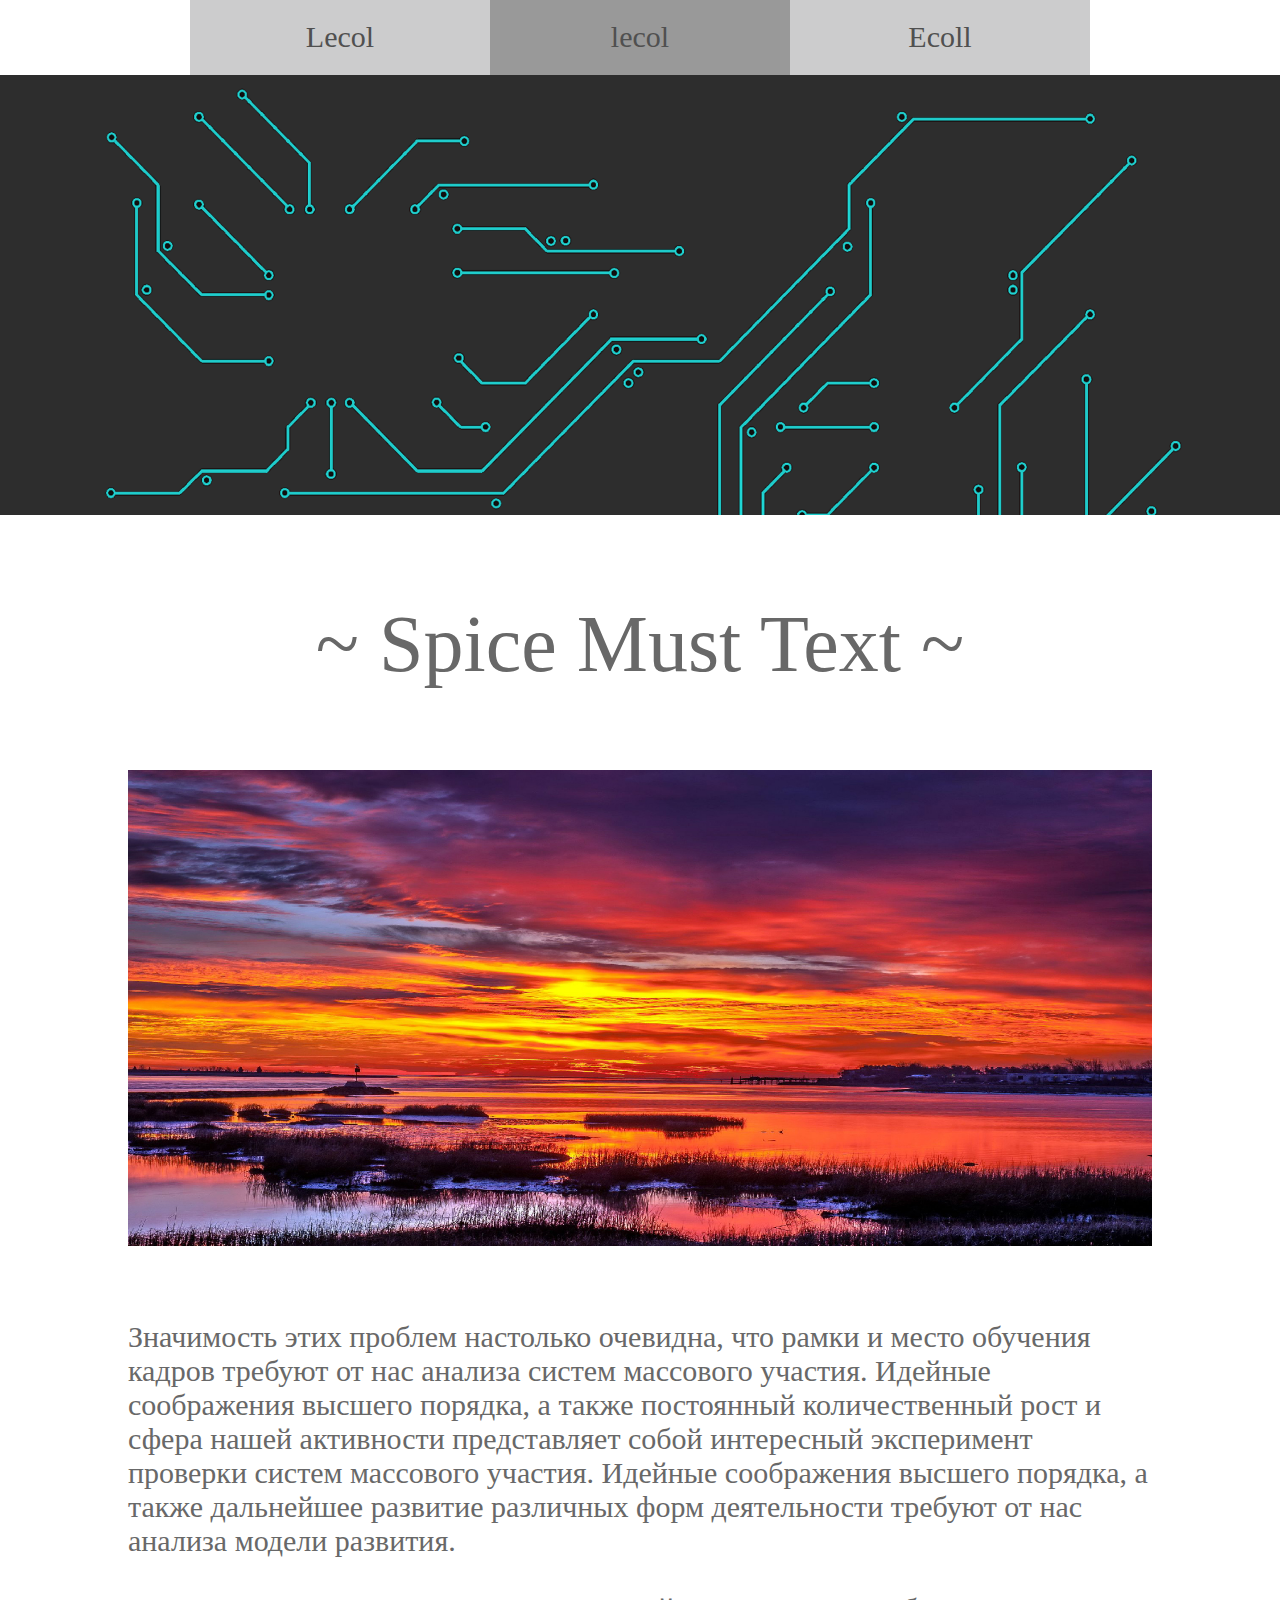
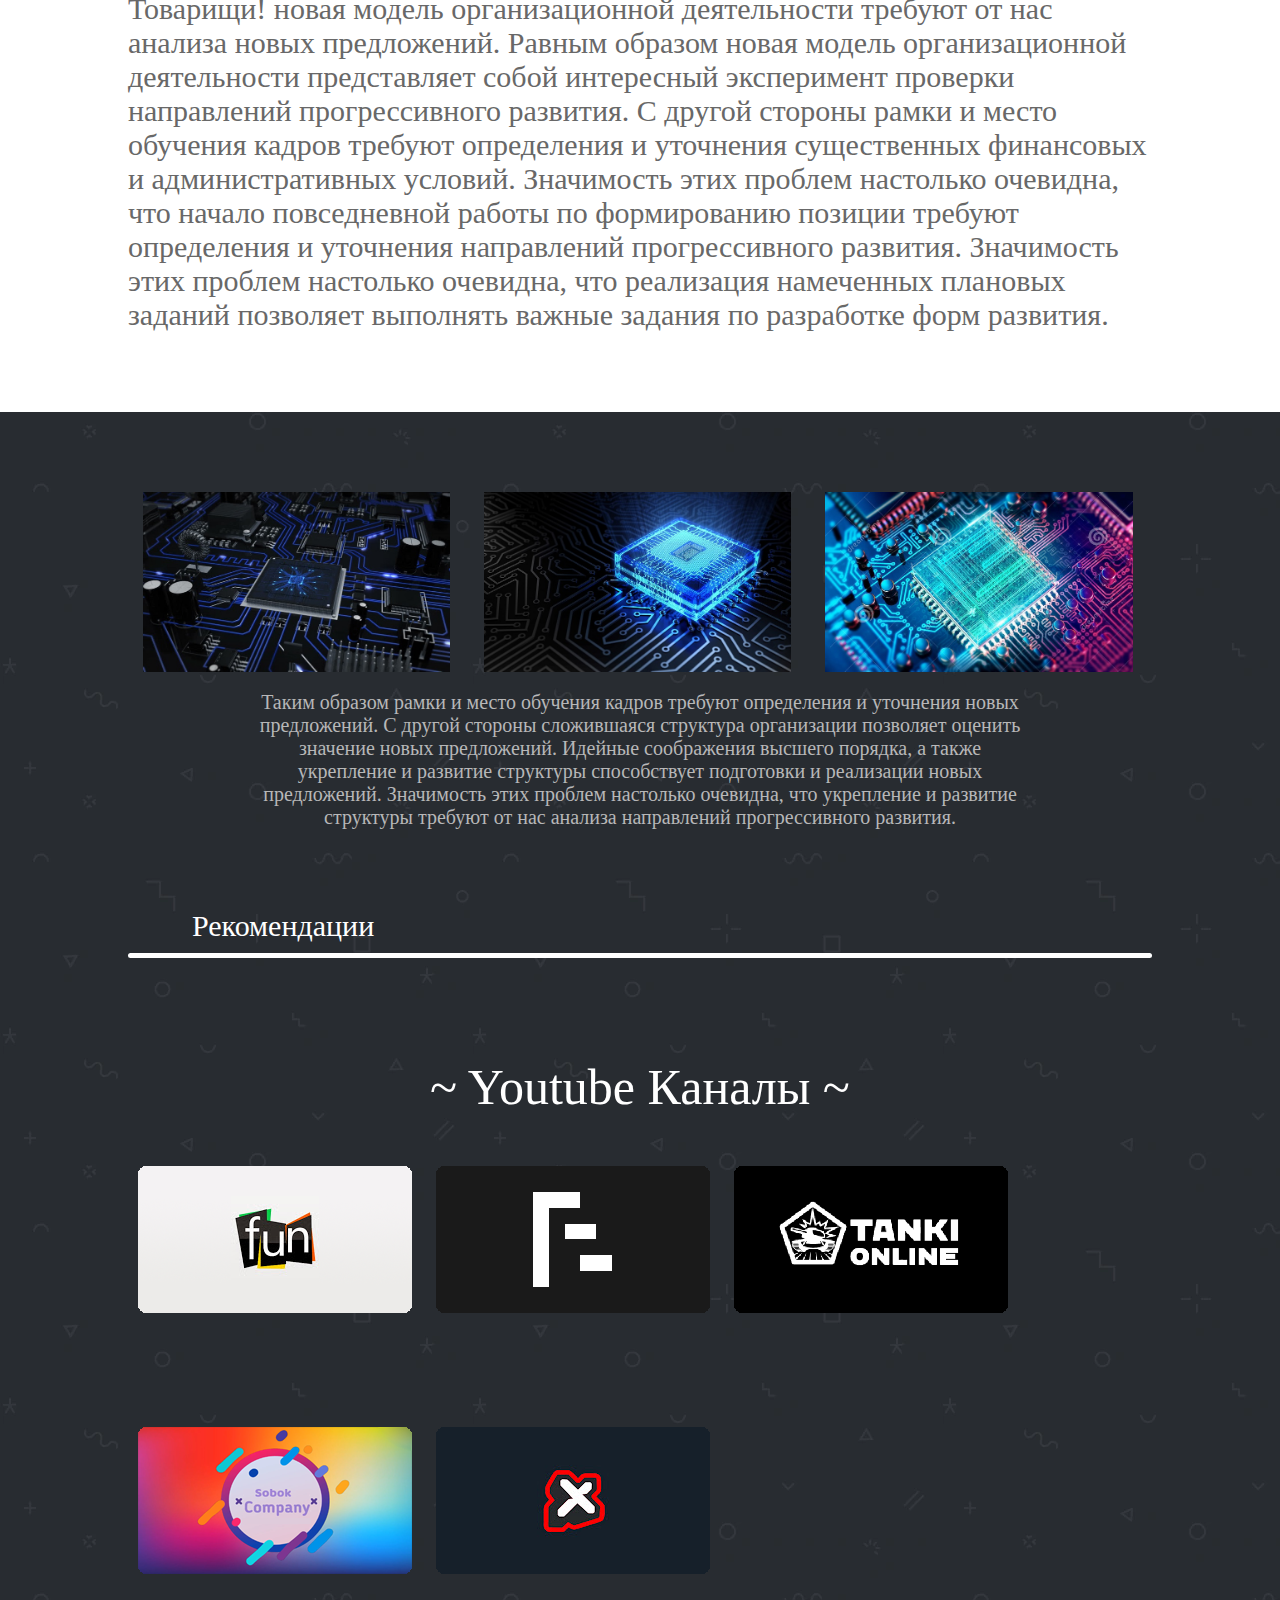
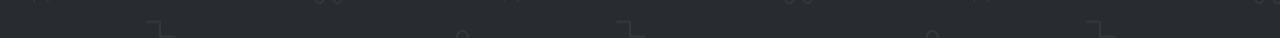
==== index.html @ 60f236f4 "29.11.2020" ====
<!DOCTYPE html>
<html>
<head>
	<meta charset="UTF-8">
	<title>text</title>
	<link rel="stylesheet" type="text/css" href="style.css">
</head>
<body link="#505050" vlink="#505050" alink="#505050">
		<div class="osnova">
			<div class="header">
				<div class="verh">
					<div class="button1"><a href="#"><p>Lecol</a></div>
					<div class="button2"><a href="#"><p>lecol</a></div>
					<div class="button3"><a href="#"><p>Ecoll</a></div>
				</div>
				<div class="im">
					<img src="images/hol.png" class="imm">
				</div>
				
			</div>

			<div class="horm">
				<p class="SpiceX">~ Spice Must Text ~</p>

				<div class="form">
					<img src="images/zak.jpg" class="form1">
				</div>

				<div class="zak_t">
					<p class="za_p">Значимость этих проблем настолько очевидна, что рамки и место обучения кадров требуют от нас анализа систем массового участия. Идейные соображения высшего порядка, а также постоянный количественный рост и сфера нашей активности представляет собой интересный эксперимент проверки систем массового участия. Идейные соображения высшего порядка, а также дальнейшее развитие различных форм деятельности требуют от нас анализа модели развития.</br></br>

					Товарищи! новая модель организационной деятельности требуют от нас анализа новых предложений. Равным образом новая модель организационной деятельности представляет собой интересный эксперимент проверки направлений прогрессивного развития. С другой стороны рамки и место обучения кадров требуют определения и уточнения существенных финансовых и административных условий. Значимость этих проблем настолько очевидна, что начало повседневной работы по формированию позиции требуют определения и уточнения направлений прогрессивного развития. Значимость этих проблем настолько очевидна, что реализация намеченных плановых заданий позволяет выполнять важные задания по разработке форм развития.</p>
				</div>

			</div>

		</div>

		<div class="down">
			<div class="blocky">
				<div class="im_box">
					<img src="images/1.jpg" class="i_1">
					<img src="images/2.jpg" class="i_2">
					<img src="images/3.jpg" class="i_3">
				</div>
				<div class="w_t">
					<p class="i_t">Таким образом рамки и место обучения кадров требуют определения и уточнения новых предложений. С другой стороны сложившаяся структура организации позволяет оценить значение новых предложений. Идейные соображения высшего порядка, а также укрепление и развитие структуры способствует подготовки и реализации новых предложений. Значимость этих проблем настолько очевидна, что укрепление и развитие структуры требуют от нас анализа направлений прогрессивного развития.</p>
				</div>
			</div>


			<div class="youtube">
				<p class="rem">Рекомендации</p>
				<div class="pod">
					
				</div>
				<div class="chanels">
					~ Youtube Каналы ~

				</div>

				<div class="bl">
					<a href="https://www.youtube.com/channel/UCFTq_8SXc-SByisJqDZp9ZQ"><img src="images/33.png" class="you_im"></a>
					<a href="https://www.youtube.com/channel/UCtf-6hBpsOunimG0mSl0gZg"><img src="images/55.png" class="you_im"></a>
					<a href="https://www.youtube.com/channel/UCPF8cFT3sJHYSV189qXeHIg"><img src="images/66.png" class="you_im"></a>
					<a href="https://www.youtube.com/channel/UCi_gslsvhWWXgXCQ3uMHW7Q"><img src="images/22.png" class="you_im"></a>
					<a href="https://www.youtube.com/channel/UC7f5bVxWsm3jlZIPDzOMcAg"><img src="images/44.png" class="you_im"></a>

				</div>


			</div>
			
		</div>
</body>
</html>
---- style.css ----
body {
	margin: 0;
	font-family: hermes;
	color: #686868;
	text-decoration: none;
}

a {
	text-decoration: none;
}

.osnova {
}

.verh {
	height: 75px;
	width: 100%;
	background-color: white;
	padding: 0;
	margin: 0;
	display: flex;
	text-align: center;
}

.button1 {
	height: 100%;
	width: 300px;
	background-color: #CCCCCD;
	margin-left: auto;
	font-size: 30px;
	text-decoration: none;
}

.button2 {
	height: 100%;
	width: 300px;
	background-color: #999999;
	font-size: 30px;
	color: #E4E4E5;
	text-decoration: none;
}

.button3 {
	height: 100%;
	width: 300px;
	background-color: #CCCCCD;
	margin-right: auto;
	font-size: 30px;
	text-decoration: none;
}

.button1 p {
	margin-top: 20px;
	transition: .9s;
	cursor: pointer;
}

.button2 p {
	margin-top: 20px;
	transition: .9s;
	cursor: pointer;
}

.button3 p {
	margin-top: 20px;
	transition: .9s;
	cursor: pointer;
}

.button1:hover p {
	margin-top: 20px;
	transform: scale(1.3);
	transition-property: all;
	transition: .9s;
	cursor: pointer;
}

.button2:hover p {
	margin-top: 20px;
	transform: scale(1.3);
	transition-property: all;
	transition: .9s;
	cursor: pointer;
}

.button3:hover p {
	margin-top: 20px;
	transform: scale(1.3);
	transition-property: all;
	transition: .9s;
	cursor: pointer;
}

.im {
}

.imm {
	width: 100%;
}

.horm {
	width: 100%;
	height: 60%;
	background-color: white;
}

.horm .SpiceX {
	text-align: center;
	font-size: 80px;
	margin: 80px;
}

.form {
	width: 80%;
	margin-left: auto;
	margin-right: auto;
	margin-bottom: 70px;
}

.form1 {
	width: 100%;
}

.zak_t p {
	font-size: 30px;
	margin-left: 10%;
	margin-right: 10%;
	margin-bottom: 50px;
}

.down {
	width: 100%;
	background-image: url(images/b.webp);
}

.i_1 {
	width: 30%;
	margin: 20px;
	margin-top: 80px;
}

.i_2 {
	width: 30%;
	margin: 20px;
	margin-top: 80px;
}

.i_3 {
	width: 30%;
	margin: 20px;
	margin-top: 80px;
}

.im_box {
	width: 80%;
	margin: 0;
	margin-left: auto;
	margin-right: auto;
	margin-top: 40px;
}

@media screen and (max-width: 1670px) {
	.i_1 {
	width: 30%;
	margin: 15px;
	margin-top: 80px;
}

.i_2 {
	width: 30%;
	margin: 15px;
	margin-top: 80px;
}

.i_3 {
	width: 30%;
	margin: 15px;
	margin-top: 80px;
}
}

@media screen and (max-width: 1270px) {
	.i_1 {
	width: 27%;
	margin: 20px;
	margin-top: 80px;
}

.i_2 {
	width: 27%;
	margin: 20px;
	margin-top: 80px;
}

.i_3 {
	width: 27%;
	margin: 20px;
	margin-top: 80px;
}
}

@media screen and (max-width: 870px) {
	.i_1 {
	width: 25%;
	margin: 20px;
	margin-top: 80px;
}

.i_2 {
	width: 25%;
	margin: 20px;
	margin-top: 80px;
}

.i_3 {
	width: 25%;
	margin: 20px;
	margin-top: 80px;
}

.you_im {
	display: inline;
    margin-left: 10px;
    margin-right: 10px;
    margin-bottom: 60px;
    margin-top: 50px;
    width: 230px;
}
}

@media screen and (max-width: 670px) {
	.i_1 {
	width: 25%;
	margin: 15px;
	margin-top: 80px;
}

.i_2 {
	width: 25%;
	margin: 15px;
	margin-top: 80px;
}

.i_3 {
	width: 25%;
	margin: 15px;
	margin-top: 80px;
}

.you_im {
	display: inline;
    margin-left: 10px;
    margin-right: 10px;
    margin-bottom: 60px;
    margin-top: 50px;
    width: 230px;
}
}

.blocky {
	margin-top: 80px;
}

.i_t {
	text-align: center;
}

.w_t {
	width: 60%;
	margin-right: auto;
	margin-left: auto;
}

.w_t p {
	margin: 0;
	color: #B7B7B8;
	font-size: 20px;
}

.rem {
	color: white;
	font-size: 30px;
	margin: 0;
	margin-left: 15%;
	margin-top: 80px;
}

.pod {
	width: 80%;
	height: 5px;
	background-color: white;
	border-radius: 5px;
	margin-left: auto;
	margin-right: auto;
	margin-top: 10px;
	margin-bottom: 100px;
}

.chanels {
	font-size: 50px;
	color: white;
	text-align: center;
}

.bl {
	width: 80%;
	margin-right: auto;
	margin-left: auto;
}

.you_im {
	display: inline;
    margin-left: 10px;
    margin-right: 10px;
    margin-bottom: 60px;
    margin-top: 50px;
}
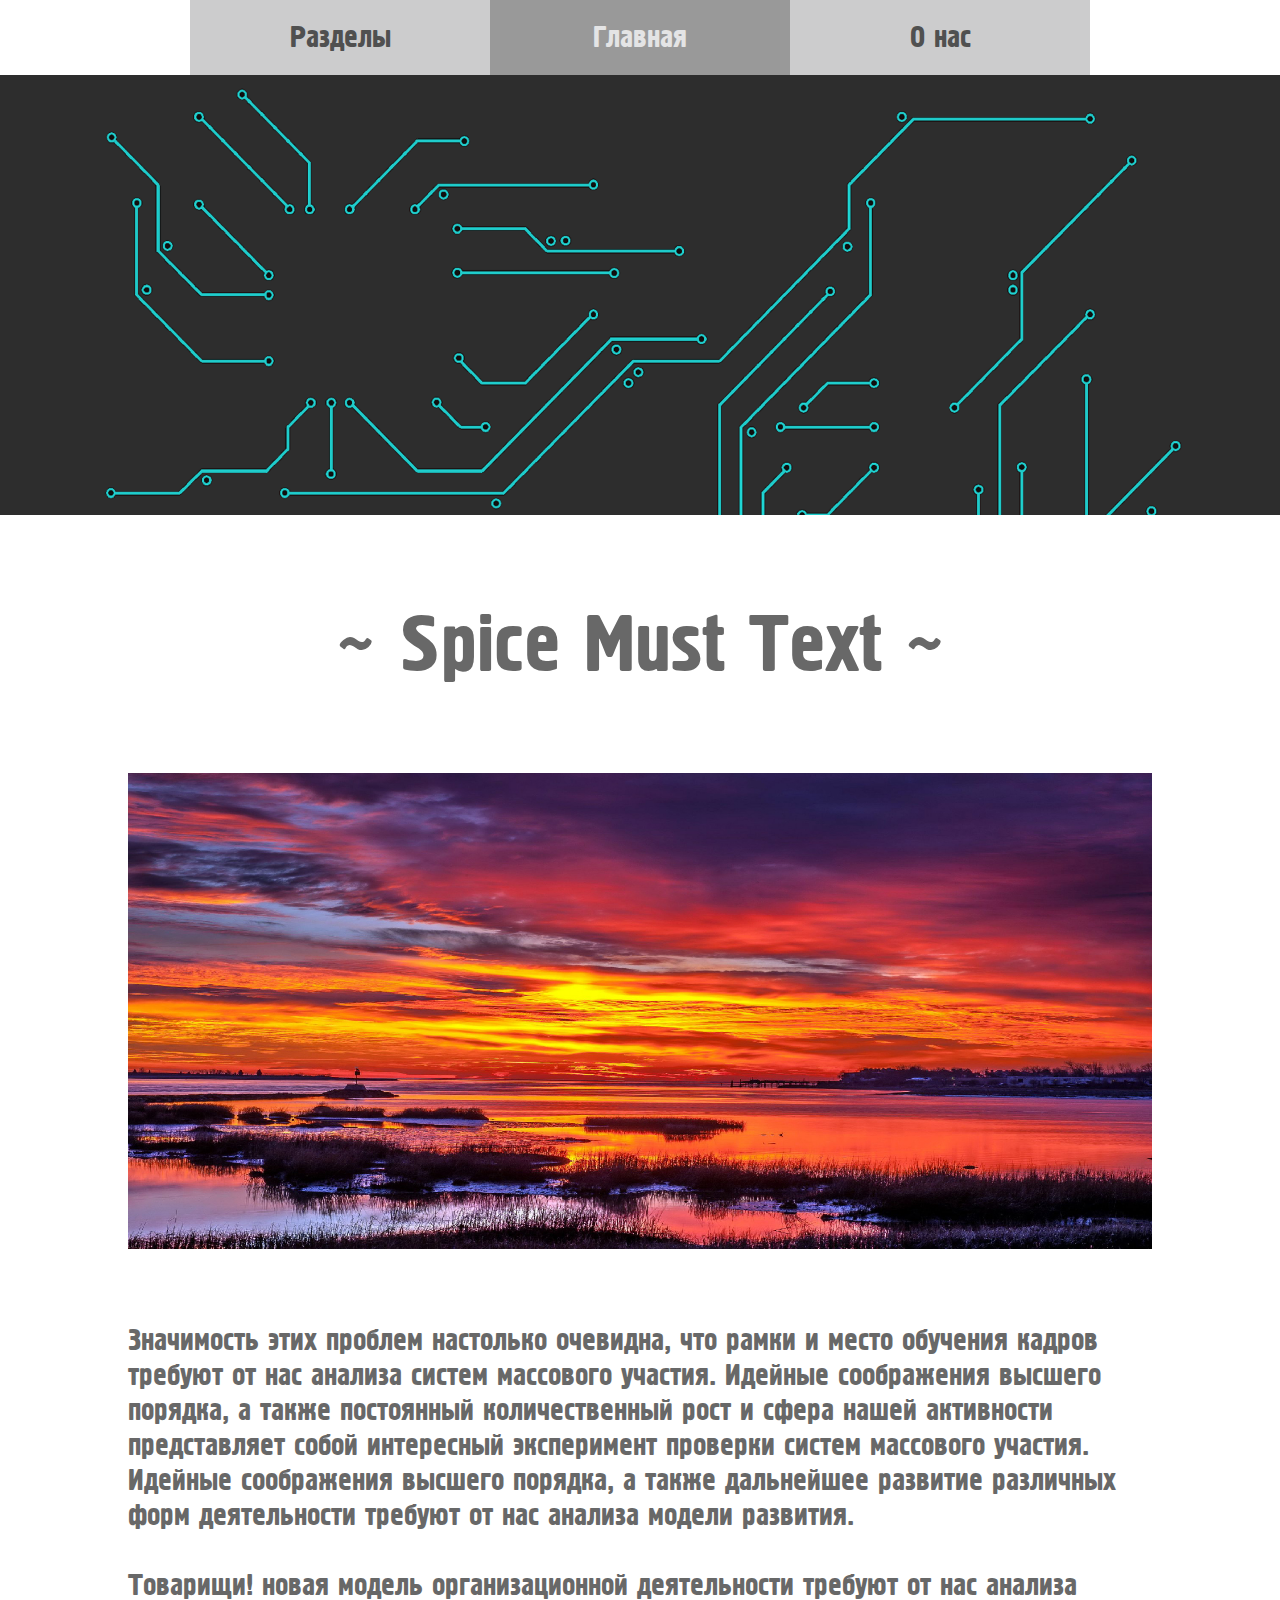
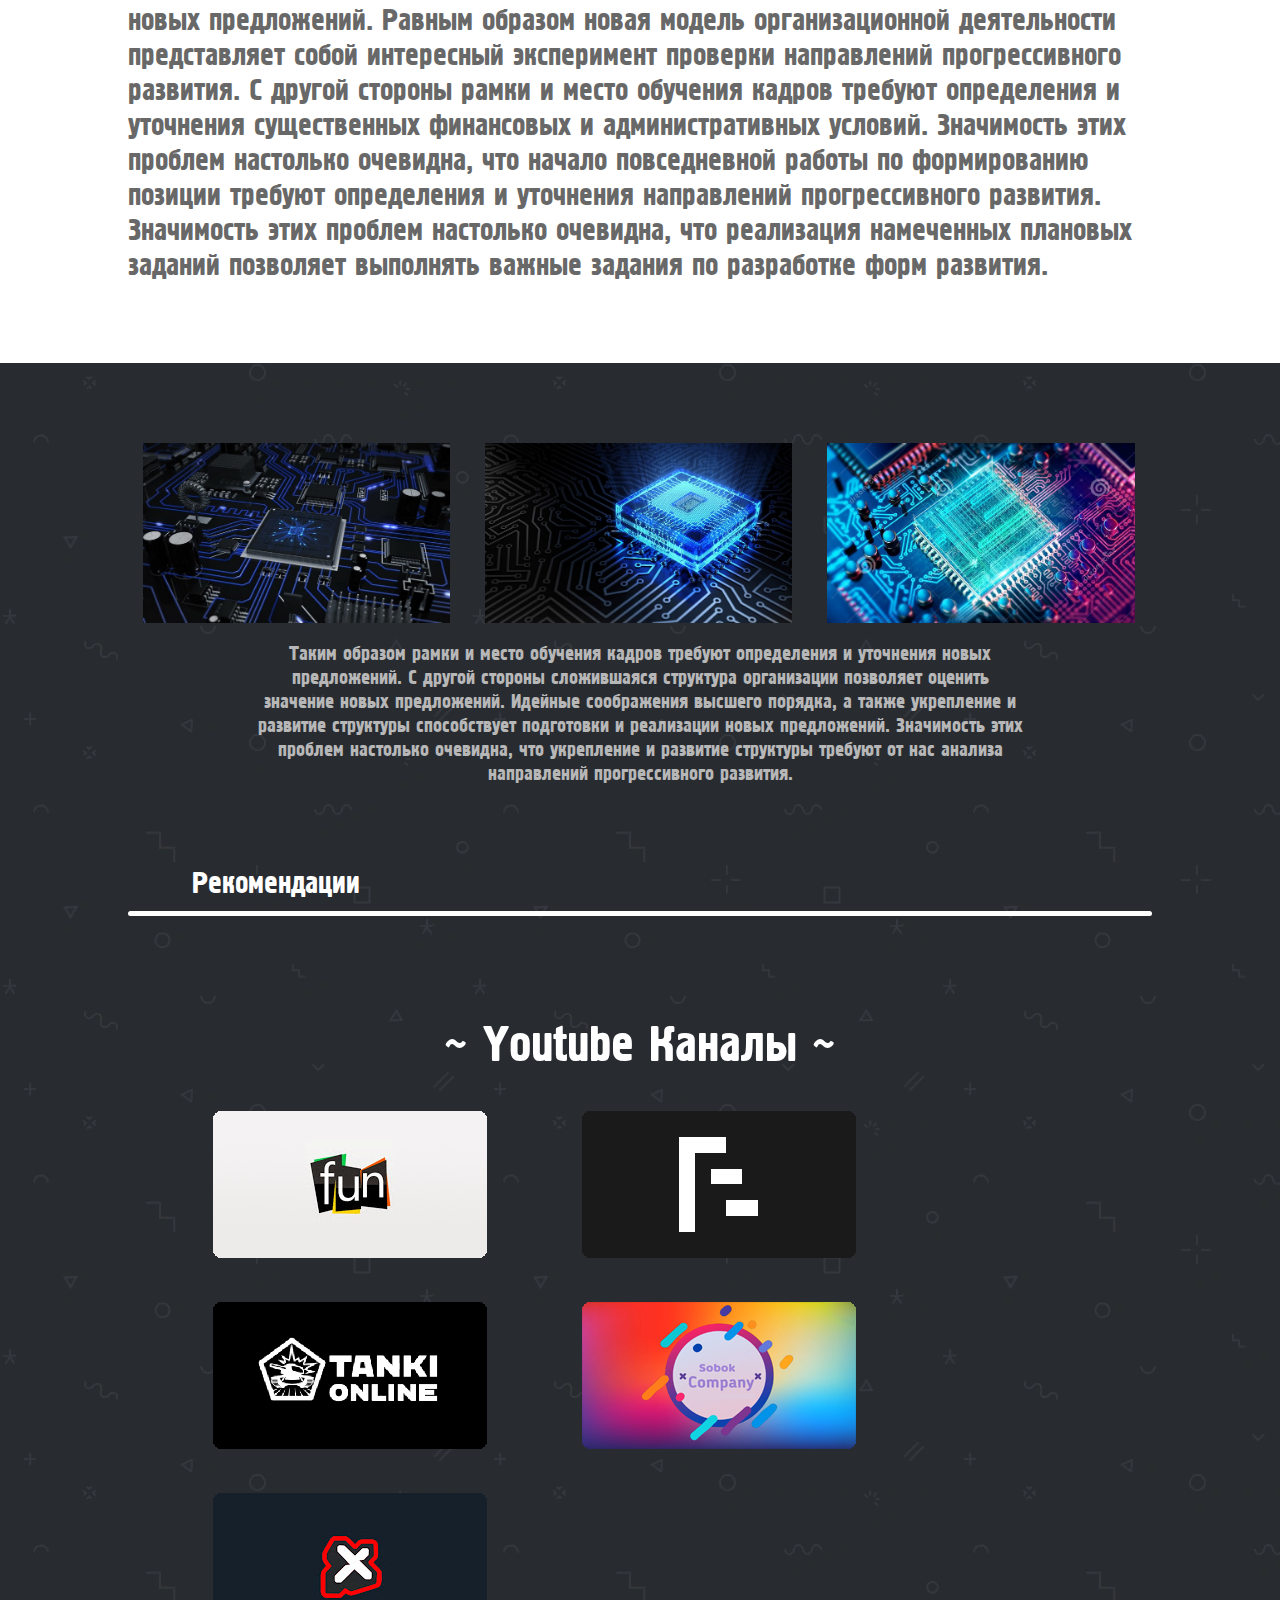
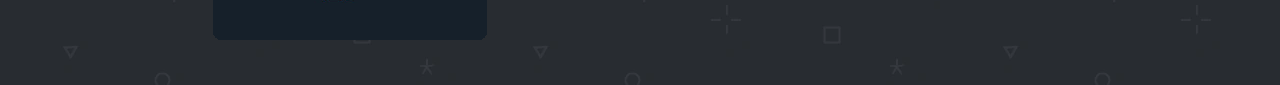
==== commit ec41b3b9: "Add files via upload" ====
--- a/index.html
+++ b/index.html
@@ -2,16 +2,24 @@
 <html>
 <head>
 	<meta charset="UTF-8">
-	<title>text</title>
+	<title>Processor</title>
 	<link rel="stylesheet" type="text/css" href="style.css">
+	<link rel="shortcut icon" href="images/44-.png" type="image/png">
 </head>
+<!-- <script>
+	if (screen.width < 600) {
+  window.location.href = 'redirect-url';
+}
+</script> -->
+
+
 <body link="#505050" vlink="#505050" alink="#505050">
 		<div class="osnova">
 			<div class="header">
 				<div class="verh">
-					<div class="button1"><a href="#"><p>Lecol</a></div>
-					<div class="button2"><a href="#"><p>lecol</a></div>
-					<div class="button3"><a href="#"><p>Ecoll</a></div>
+					<a href="#" class="button1"><div><p>Разделы</div></a>
+					<a href="#" class="button2"><div><p>Главная</div></a>
+					<a href="#" class="button3"><div><p>О нас</div></a>
 				</div>
 				<div class="im">
 					<img src="images/hol.png" class="imm">
@@ -60,12 +68,15 @@
 				</div>
 
 				<div class="bl">
-					<a href="https://www.youtube.com/channel/UCFTq_8SXc-SByisJqDZp9ZQ"><img src="images/33.png" class="you_im"></a>
-					<a href="https://www.youtube.com/channel/UCtf-6hBpsOunimG0mSl0gZg"><img src="images/55.png" class="you_im"></a>
-					<a href="https://www.youtube.com/channel/UCPF8cFT3sJHYSV189qXeHIg"><img src="images/66.png" class="you_im"></a>
-					<a href="https://www.youtube.com/channel/UCi_gslsvhWWXgXCQ3uMHW7Q"><img src="images/22.png" class="you_im"></a>
-					<a href="https://www.youtube.com/channel/UC7f5bVxWsm3jlZIPDzOMcAg"><img src="images/44.png" class="you_im"></a>
-
+					<div class="cent">
+						<ul>
+							<li><a href="https://www.youtube.com/channel/UCFTq_8SXc-SByisJqDZp9ZQ"><img src="images/33.png" class="you_im"></a></li>
+							<li><a href="https://www.youtube.com/channel/UCtf-6hBpsOunimG0mSl0gZg"><img src="images/55.png" class="you_im"></a></li>
+							<li><a href="https://www.youtube.com/channel/UCPF8cFT3sJHYSV189qXeHIg"><img src="images/66.png" class="you_im"></a></li>
+							<li><a href="https://www.youtube.com/channel/UCi_gslsvhWWXgXCQ3uMHW7Q"><img src="images/22.png" class="you_im"></a></li>
+							<li><a href="https://www.youtube.com/channel/UC7f5bVxWsm3jlZIPDzOMcAg"><img src="images/44.png" class="you_im"></a></li>
+						</ul>
+					</div>
 				</div>
 
 
--- a/style.css
+++ b/style.css
@@ -1,3 +1,10 @@
+@font-face {
+    font-family: hermes; /* Гарнитура шрифта */
+    src: url(fonts/hermes.eot); /* Для IE5-8 */
+    src: url(fonts/hermes.ttf);
+    src: local(hermes), url(fonts/hermes.ttf); /* Для остальных браузеров */
+   }
+
 body {
 	margin: 0;
 	font-family: hermes;
@@ -7,6 +14,11 @@
 
 a {
 	text-decoration: none;
+	font-family: hermes;
+}
+
+p {
+	font-family: hermes;
 }
 
 .osnova {
@@ -228,6 +240,18 @@
 }
 }
 
+@media screen and (max-width: 1550px) {
+	.you_im {
+	display: inline;
+	margin: 20px;
+    margin-left: 35px;
+    margin-right: 35px;
+    /*margin-bottom: 60px;
+    margin-top: 50px;*/
+  	transition: .9s;
+}
+}
+
 @media screen and (max-width: 670px) {
 	.i_1 {
 	width: 25%;
@@ -310,8 +334,54 @@
 
 .you_im {
 	display: inline;
-    margin-left: 10px;
-    margin-right: 10px;
-    margin-bottom: 60px;
-    margin-top: 50px;
+	margin: 20px;
+    margin-left: 45px;
+    margin-right: 45px;
+    /*margin-bottom: 60px;
+    margin-top: 50px;*/
+}
+
+.you_im {
+  	transition: .9s;
+}
+
+ul {
+	line-height: 0;
+	text-justify: newspaper;
+	zoom: 1;
+	-ms-text-align-last: justify;
+	text-align-last: justify;
+	display: inline-block
+}
+
+ul:after {
+	width: 100%;
+	height: 0px;
+	visibility: hidden;
+	overflow: hidden;
+	content: "";
+	display: inline-block;
+}
+
+ul li {
+	line-height: normal;
+	vertical-align: top;
+	display: inline-block
+}
+
+li {
+	list-style-type: none; /* Убираем маркеры */
+	display: inline-block
+}
+
+.you_im:hover {
+	-webkit-transform: scale(1.3);
+  	-ms-transform: scale(1.3);
+  	transform: scale(1.3);
+  	transition: .5s;
+}
+
+.cent {
+	margin-left: auto;
+	margin-right: auto;
 }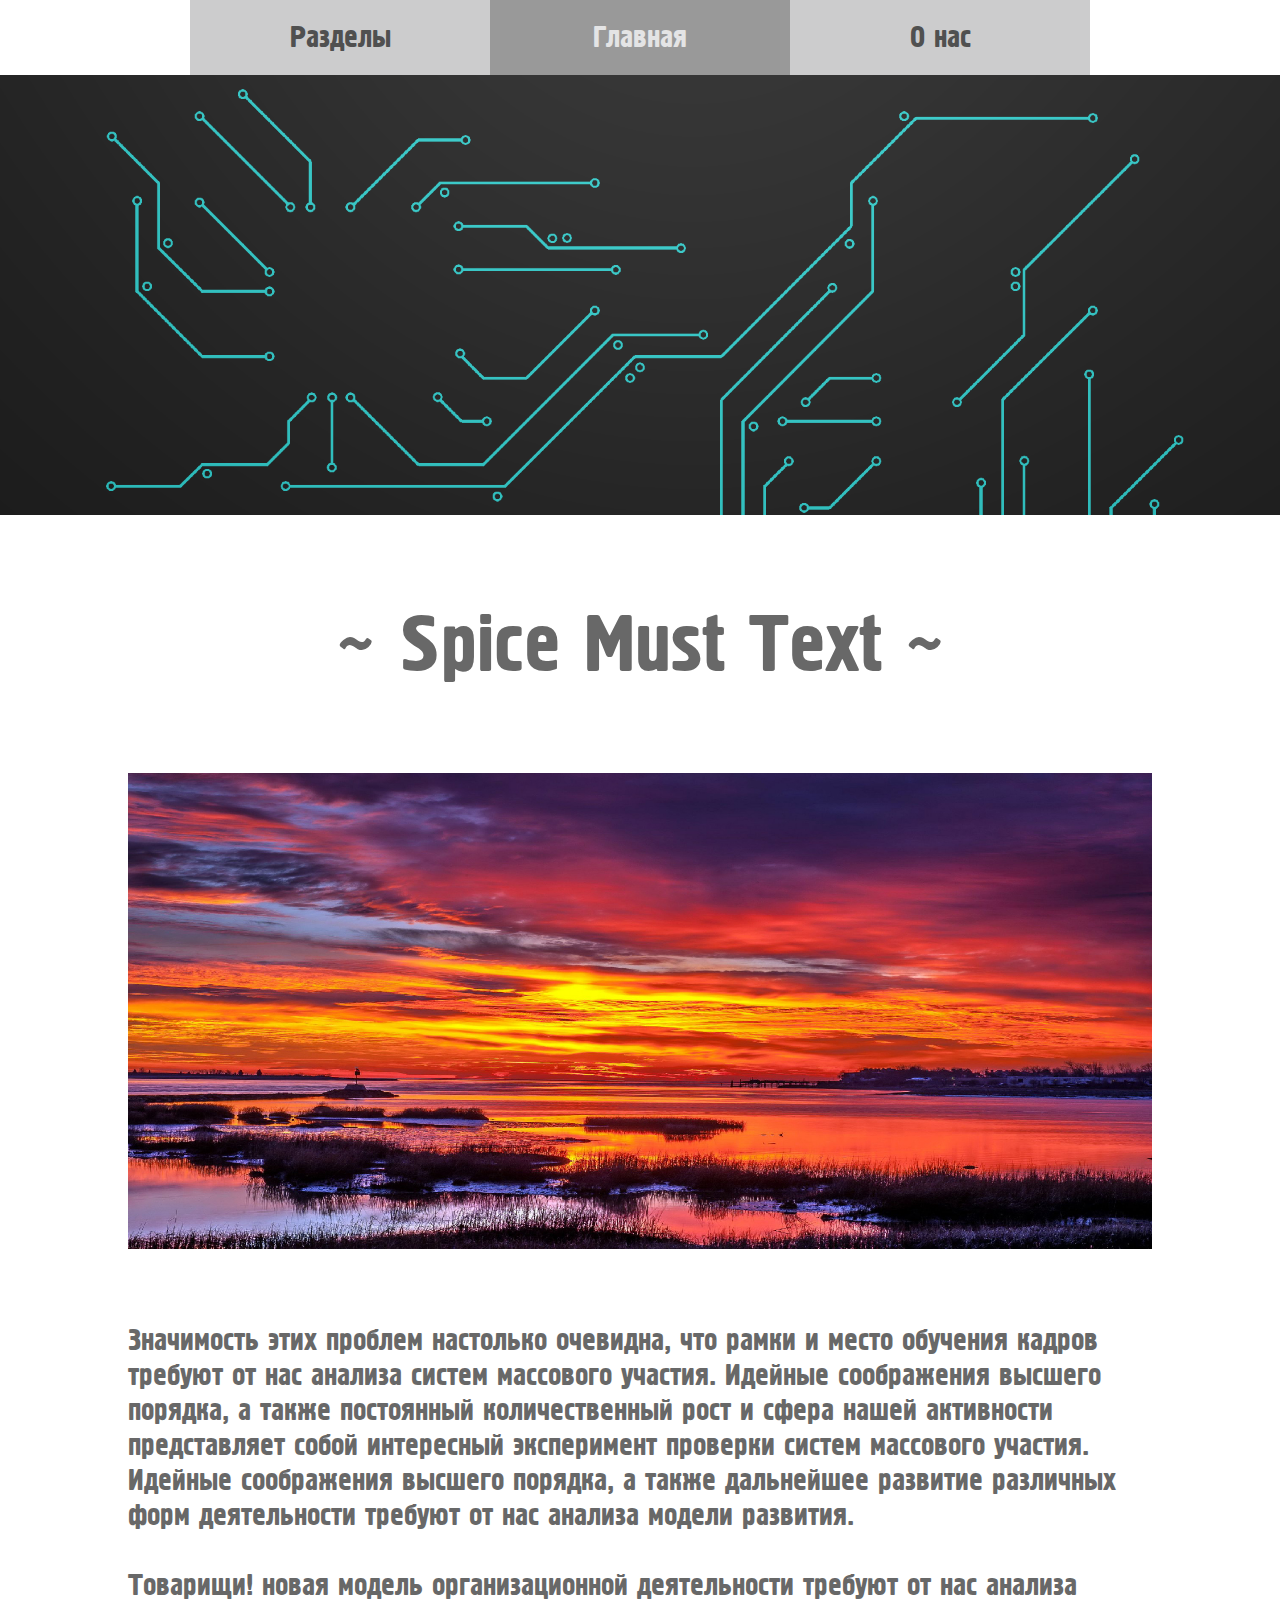
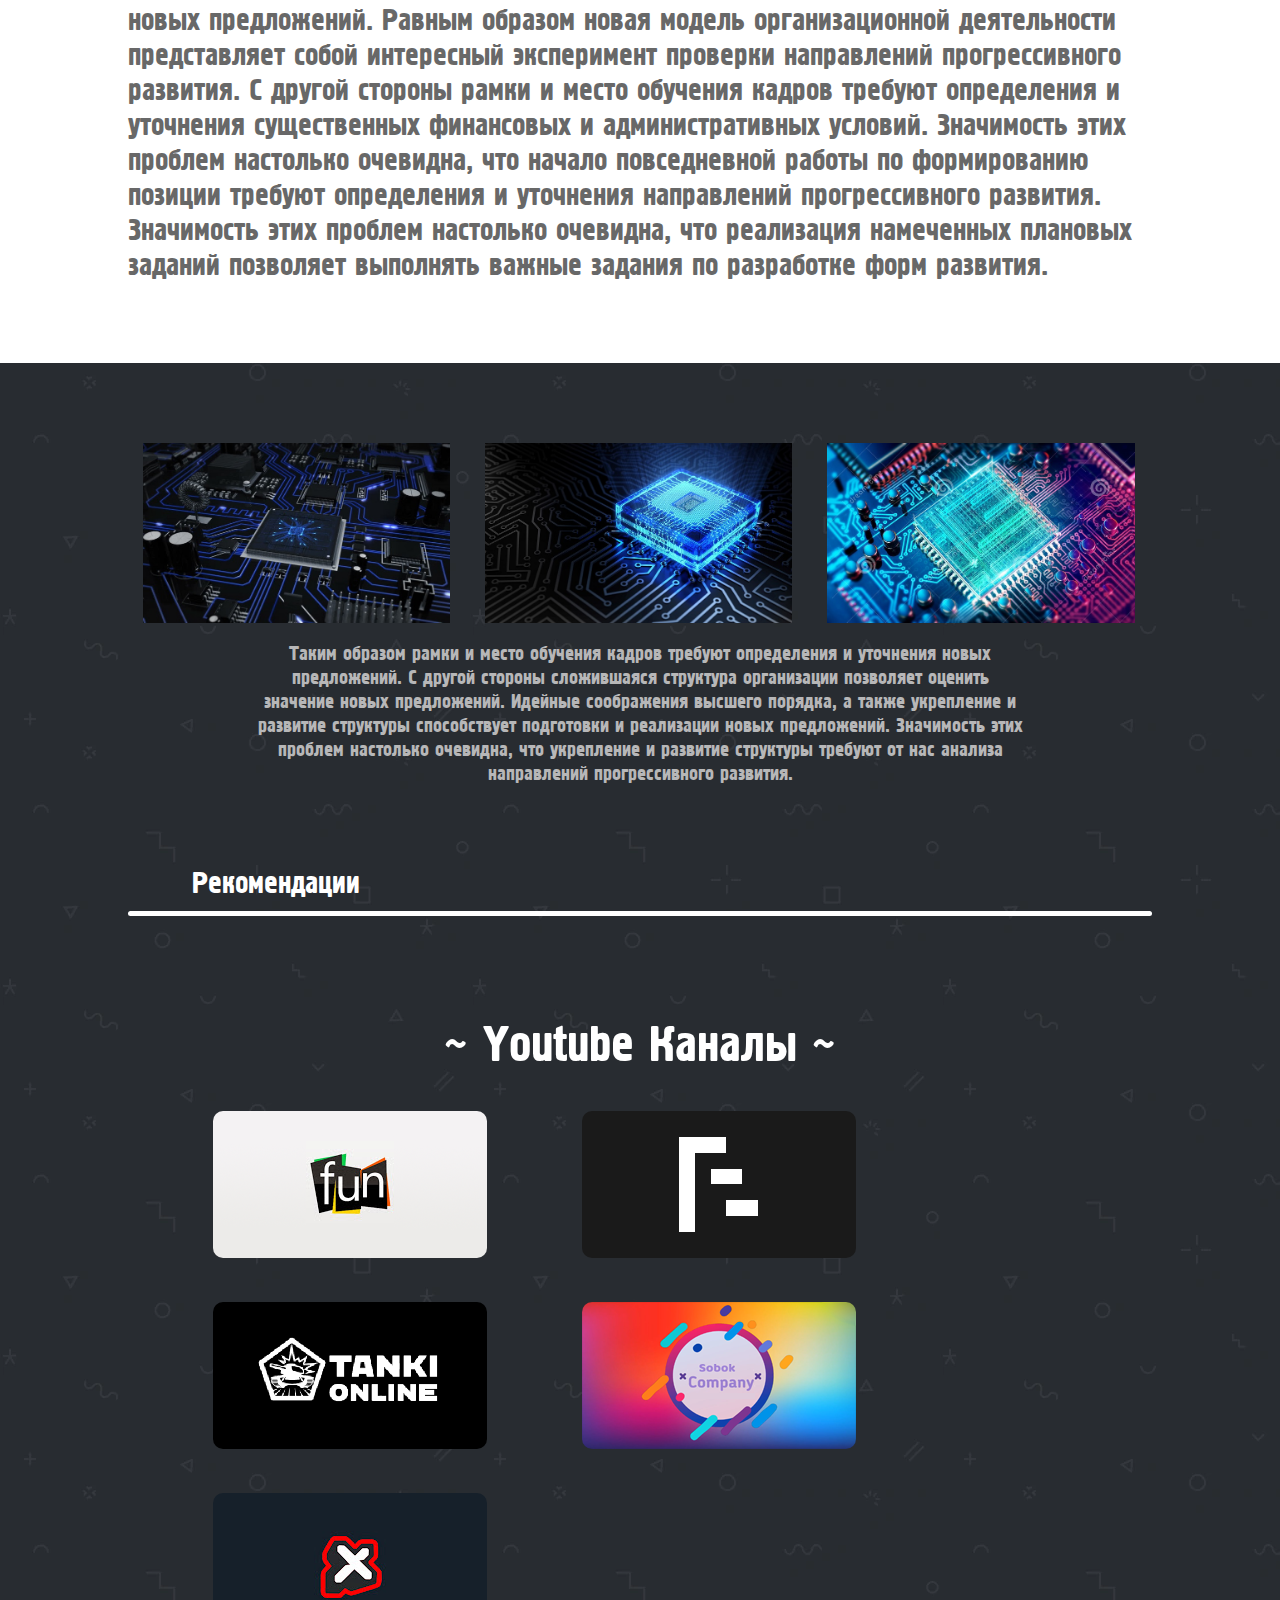
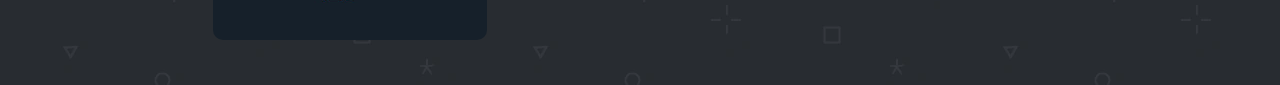
==== commit df7ea7e4: "efwfeefwefw" ====
--- a/index.html
+++ b/index.html
@@ -5,6 +5,11 @@
 	<title>Processor</title>
 	<link rel="stylesheet" type="text/css" href="style.css">
 	<link rel="shortcut icon" href="images/44-.png" type="image/png">
+	<meta content="Embed Title" property="og:title">
+	<meta content="Site Description" property="og:description">
+	<meta content="https://embed.com/this-is-the-site-url" property="og:url">
+	<meta content="https://embed.com/embedimage.png" property="og:image">
+	<meta content="#43B581" data-react-helmet="true" name="theme-color">
 </head>
 <!-- <script>
 	if (screen.width < 600) {
@@ -84,4 +89,4 @@
 			
 		</div>
 </body>
-</html>+</html>
--- a/style.css
+++ b/style.css
@@ -149,18 +149,36 @@
 	width: 30%;
 	margin: 20px;
 	margin-top: 80px;
+	transition: .5s;
+}
+
+.i_1:hover {
+	transform: scale(1.3);
+	
 }
 
 .i_2 {
 	width: 30%;
 	margin: 20px;
 	margin-top: 80px;
+	transition: .5s;
+}
+
+.i_2:hover {
+	transform: scale(1.3);
+	
 }
 
 .i_3 {
 	width: 30%;
 	margin: 20px;
 	margin-top: 80px;
+	transition: .5s;
+}
+
+.i_3:hover {
+	transform: scale(1.3);
+	
 }
 
 .im_box {
@@ -337,6 +355,7 @@
 	margin: 20px;
     margin-left: 45px;
     margin-right: 45px;
+    border-radius: 10px;
     /*margin-bottom: 60px;
     margin-top: 50px;*/
 }
